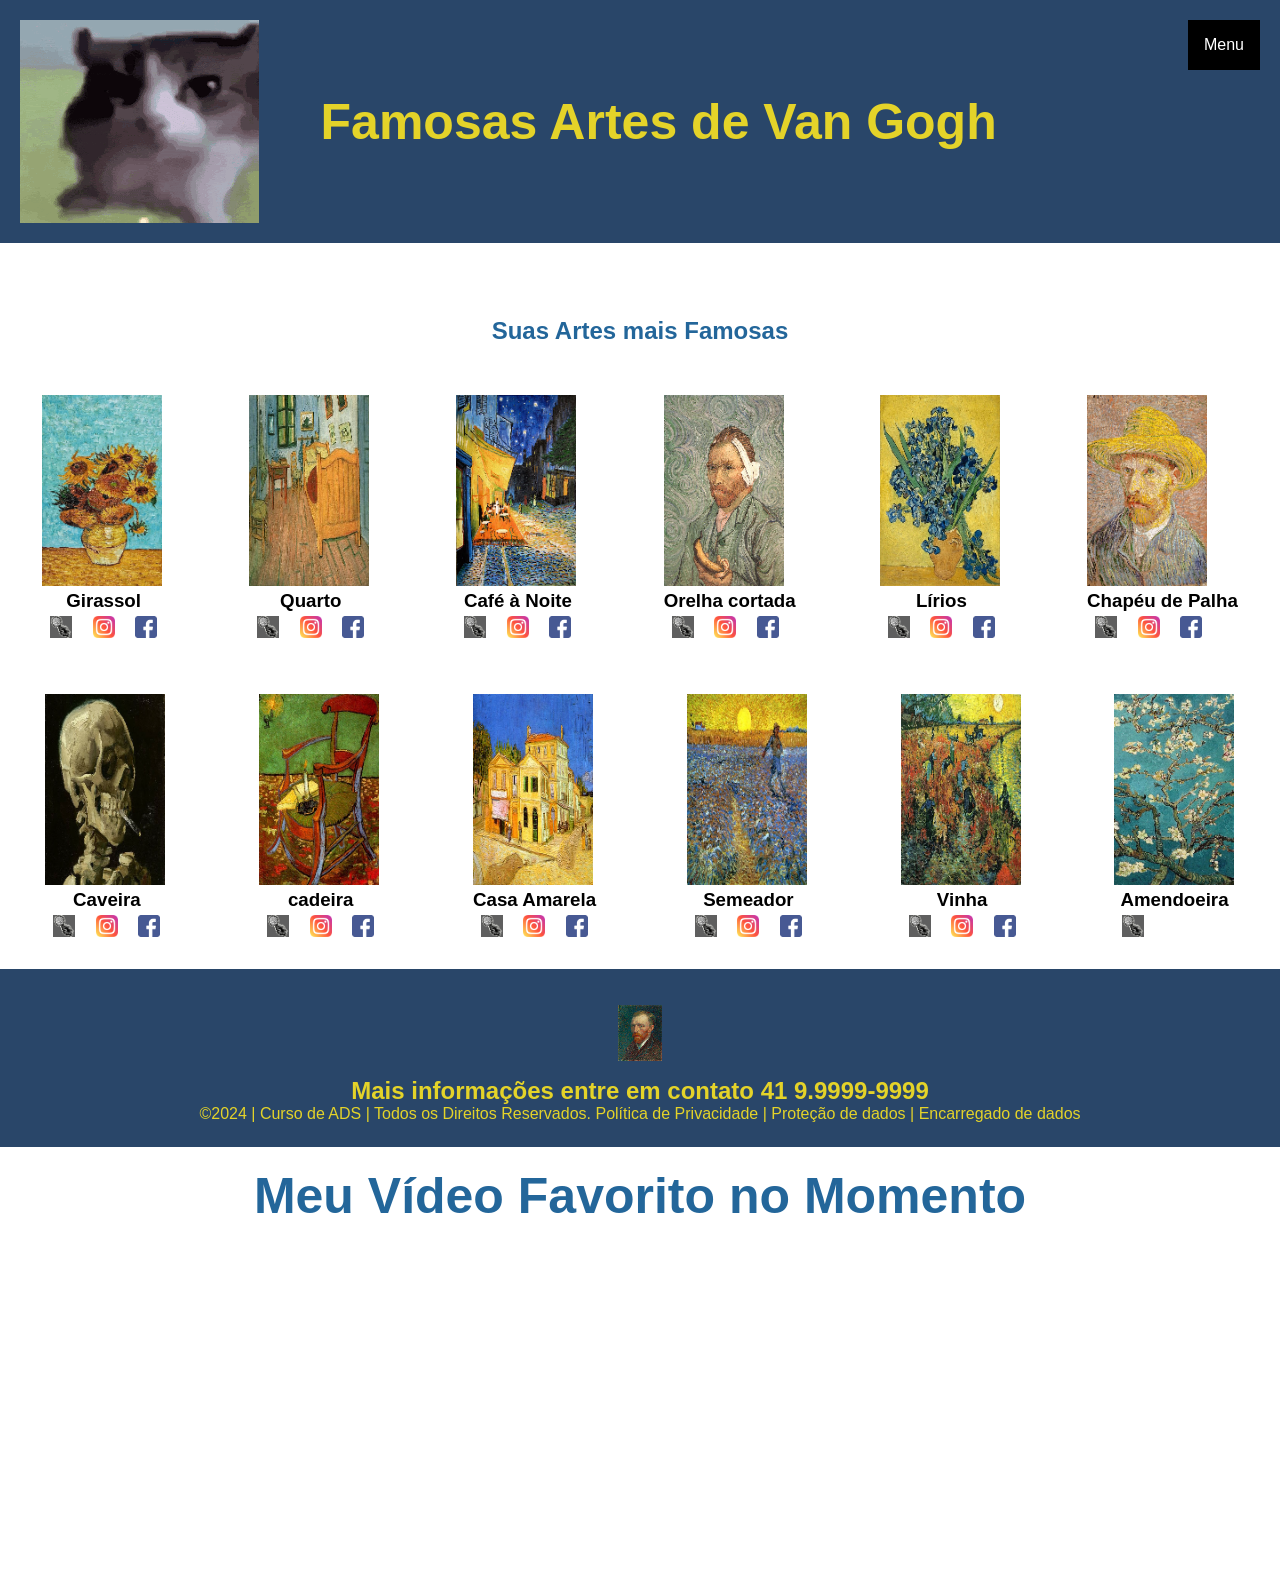
==== contato.html @ 204fc622 "3131313454" ====
<!DOCTYPE html>
<html lang="pt-br">
<head>
<meta charset="UTF-8">
<meta name="viewport" content="width=device-width, initial-scale=1.0">
<title>Artes dele | Nós alunos</title>
<link rel="stylesheet" href="style.css">
</head>
<body>
<!--header é a parte do cabeçalho do site, é o topo da página-->
<header class="cabecalho-itens">

<img class="cabecalho_imagem" src="gato.gif" alt="Logo da
Página">

<h1 class="titulo_site">Famosas Artes de Van Gogh</h1>
<div class="sociais">

</div>
</header>



<!--Seção estudantes é a parte do paragrafo 2 da página -- "Meninos"-->
<!--altere em "src="estudante_menino_1.png" para src"nome da imagem do menino em
todos abaixo-->
<!--altere em "src="site_school.png" para src"nome da logo em todos abaixo-->
<!--para aumentar os alunos copie a div no edidor que corresponda desde a foto
até os icones abaixo - dúvidas chame o professor-->

<section class="estudante">
<h1 class="estudante_titulo">Suas Artes mais Famosas</h1>
<p> </p>
<div class="estudantes_todos">

    <div class="estudante-div">
<img class="estudante-imagem" src="girassois.jpeg" alt="Foto da Arte">
<h3 class="estudante-nome">Girassol</h3>
<a href="https://pt.wikipedia.org/wiki/Doze_Girass%C3%B3is_numa_Jarra">
<p> </p>
<img class="estudante-icone" src="lupa.jpeg" alt="Link do Site da
arte"></a>
<img class="estudante-icone" src="instagram.png" alt="Link do
Instagram">
<img class="estudante-icone" src="facebook.png" alt="Link do Facebook">
</div>

<div class="estudante-div">
<img class="estudante-imagem" src="cama.png" alt="Foto da Arte">
<h3 class="estudante-nome">Quarto</h3>
<a href="https://pt.wikipedia.org/wiki/Quarto_em_Arles">
<p> </p>
<img class="estudante-icone" src="lupa.jpeg" alt="Link do Site da Arte"></a>
<img class="estudante-icone" src="instagram.png" alt="Link do
Instagram">
<img class="estudante-icone" src="facebook.png" alt="Link do Facebook">
</div>

<div class="estudante-div">
<img class="estudante-imagem" src="cafeanoite.jpeg" alt="Foto da Arte">
<h3 class="estudante-nome">Café à Noite</h3>
<a href="https://pt.wikipedia.org/wiki/Terra%C3%A7o_do_Caf%C3%A9_%C3%A0_Noite">
<p> </p>
<img class="estudante-icone" src="lupa.jpeg" alt="Link do Site da
Arte"></a>
<img class="estudante-icone" src="instagram.png" alt="Link do
Instagram">
<img class="estudante-icone" src="facebook.png" alt="Link do Facebook">
</div>

<div class="estudante-div">
<img class="estudante-imagem" src="vangoghorelha.jpeg" alt="Foto da
Arte">
<h3 class="estudante-nome">Orelha cortada</h3>
<a href="https://pt.wikipedia.org/wiki/Autorretrato_com_a_Orelha_Cortada">
<p> </p>
<img class="estudante-icone" src="lupa.jpeg" alt="Link do Site da
Arte"></a>
<img class="estudante-icone" src="instagram.png" alt="Link do
Instagram">
<img class="estudante-icone" src="facebook.png" alt="Link do Facebook">
</div>

<div class="estudante-div">
<img class="estudante-imagem" src="Lírios.jpeg" alt="Foto da
Arte">
<h3 class="estudante-nome">Lírios</h3>
<a href="https://pt.wikipedia.org/wiki/L%C3%ADrios_(pintura)">
<p> </p>
<img class="estudante-icone" src="lupa.jpeg" alt="Link do Site da
Arte"></a>
<img class="estudante-icone" src="instagram.png" alt="Link do
Instagram">
<img class="estudante-icone" src="facebook.png" alt="Link do Facebook">
</div>

<div class="estudante-div">
<img class="estudante-imagem" src="chapeudepalha.jpeg" alt="Foto da
Arte">
<h3 class="estudante-nome">Chapéu de Palha</h3>
<a href="https://pt.wikipedia.org/wiki/Autorretrato_com_chap%C3%A9u_de_palha_(Van_Gogh)">
<p> </p>
<img class="estudante-icone" src="lupa.jpeg" alt="Link do
Arte"></a>
<img class="estudante-icone" src="instagram.png" alt="Link do
Instagram">
<img class="estudante-icone" src="facebook.png" alt="Link do
Facebook">
</div>
</div>
</section>

<!--Seção estudantes é a parte do paragrafo 3 da página -- "Meninas"-->
<!--altere em "src="estudante_menina_1.png" para src"nome da imagem do menina em
todas abaixo-->
<!--altere em "src="site_school.png" para src"nome da logo em todos abaixo-->
<section class="estudante">
<div class="estudantes_todos">
<div class="estudante-div">
<img class="estudante-imagem" src="caveira.jpeg" alt="Foto da
Arte">
<h3 class="estudante-nome">Caveira</h3>
<a href="https://pt.wikipedia.org/wiki/Caveira_com_Cigarro_Aceso">
<p> </p>
<img class="estudante-icone" src="lupa.jpeg" alt="Link do Site da
Arte"></a>
<img class="estudante-icone" src="instagram.png" alt="Link do Instagram">
<img class="estudante-icone" src="facebook.png" alt="Link do Facebook">
</div>

<div class="estudante-div">
<img class="estudante-imagem" src="cadeira.jpeg" alt="Foto da
Arte">
<h3 class="estudante-nome">cadeira</h3>
<a href="https://pt.wikipedia.org/wiki/A_cadeira_de_Gauguin">
<p> </p>
<img class="estudante-icone" src="lupa.jpeg" alt="Link do Site da
Arte"></a>
<img class="estudante-icone" src="instagram.png" alt="Link do Instagram">
<img class="estudante-icone" src="facebook.png" alt="Link do Facebook">
</div>

<div class="estudante-div">
<img class="estudante-imagem" src="casa.jpeg" alt="Foto da
Arte">
<h3 class="estudante-nome">Casa Amarela</h3>
<a href="https://pt.wikipedia.org/wiki/A_Casa_Amarela">
<p> </p>
<img class="estudante-icone" src="lupa.jpeg" alt="Link do Site da
Arte"></a>
<img class="estudante-icone" src="instagram.png" alt="Link do Instagram">
<img class="estudante-icone" src="facebook.png" alt="Link do Facebook">
</div>


<div class="estudante-div">
<img class="estudante-imagem" src="semeador.jpeg" alt="Foto da
Arte">
<h3 class="estudante-nome">Semeador</h3>
<a href="https://conpoema.org/?p=6870">
<p> </p>
<img class="estudante-icone" src="lupa.jpeg" alt="Link do Site da
Arte"></a>
<img class="estudante-icone" src="instagram.png" alt="Link do Instagram">
<img class="estudante-icone" src="facebook.png" alt="Link do Facebook">
</div>


<div class="estudante-div">
<img class="estudante-imagem" src="Vinha.jpeg" alt="Foto da
Arte">
<h3 class="estudante-nome">Vinha</h3>
<a href="https://pt.wikipedia.org/wiki/A_Vinha_Encarnada">
<p> </p>
<img class="estudante-icone" src="lupa.jpeg" alt="Link do Site da Arte"></a>
<img class="estudante-icone" src="instagram.png" alt="Link do Instagram">
<img class="estudante-icone" src="facebook.png" alt="Link do Facebook">
</div>

<div class="estudante-div">
<img class="estudante-imagem" src="Amendoeira.jpeg" alt="Foto da turma da
Arte">
<h3 class="estudante-nome">Amendoeira</h3>
<a href="https://en.wikipedia.org/wiki/Almond_Blossoms">
<p> </p>
<img class="estudante-icone" src="lupa.jpeg" alt="Link do Site
da Arte"></a>

</div>
</div>
</section>

<!--Seção rodapé é a parte final da paragrafo 3 da página-->
<footer class="escola">
<img class="logo_rodape" src="vanpequeno.jpeg" alt="Logo da Escola">
<h2 class="escola-título">Mais informações entre em contato<a class="link"


    href="https://wa.me/5541999999999"> 41 9.9999-9999 </a></h2>
<p></p>
<p>©2024 | Curso de ADS | Todos os Direitos Reservados.
Política de Privacidade | Proteção de dados | Encarregado de dados</p>
<p> </p>
</footer>
</body>
</html>
</div>
<div class="container-video">
    <h3 class="titulo-video">Meu Vídeo Favorito no Momento</h3>


<iframe width="560" height="315" src="https://www.youtube.com/embed/9bgyuqM4LcU?si=Hd7E-7_7AHJvpyRD" title="YouTube video player" frameborder="0" allow="accelerometer; autoplay; clipboard-write; encrypted-media; gyroscope; picture-in-picture; web-share" referrerpolicy="strict-origin-when-cross-origin" allowfullscreen></iframe>





















<html>
<head>
<style>
.dropbtn {
  background-color: #000000;
  color: white;
  padding: 16px;
  font-size: 16px;
  border: none;
  cursor: pointer;
}

.dropdown {
  position: fixed;
  top: 20px;
  right: 20px;
  z-index: 1000;
}


.dropdown-content {
  display: none;
  position: absolute;
  right: 0;
  background-color: #f9f9f9;
  min-width: 200px;
  box-shadow: 0px 8px 16px 0px rgba(0,0,0,0.2);
  z-index: 1000;
}

.dropdown-content a {
  color: black;
  padding: 12px 16px;
  text-decoration: none;
  display: block;
}

.dropdown-content a:hover {
  background-color: #1111;
}

.dropdown:hover .dropdown-content {
  display: block;
}

.dropdown:hover .dropbtn {
  background-color: #32af26;
}
</style>
</head>
<body>


<div class="dropdown">
  <button class="dropbtn">Menu</button>
  <div class="dropdown-content">
  <a href="index.html">Início</a>
  <a href="sobre.html">Sobre</a>
  <a href="contato.html">Artes</a>
  </div>
</div>
---- style.css ----
*{
margin: 0;
padding: 0;
box-sizing: border-box;
}
body{
font-family: "Poppins", sans-serif;
}
header{
background-color: #294669;
color: #E4D329;
width: 100%;
padding: 20px;
}
.cabecalho-itens{
max-width: 1980px;
margin: 0 auto;
display: flex;
align-items: center;
justify-content: center;
}
.cabecalho-imagem{
width: 10%;
display: flex;
justify-content: flex-start;
align-items: center;
}
.titulo_site{
padding: 50px;
text-align: center;
width: 100%;
font-size: 50px;
}
.sociais{
display: flex;
justify-content: flex-end;
width: 25%;
padding-right: 30px;
}
.banner1{
position:relative;
width:100%;
}


.banner1 img{
width:100%;
display:block;
height: 800px;
}


.estudante_titulo{
padding: 50px;
text-align: center;
color: #23669a;
}
.estudante-nome{
text-align: center;
}
.estudante-imagem{
width: 120px;
}
.estudante-icone{
width: 38px;
padding: 4px 8px;
}
.estudante{
background-image: background-color(#294669);
padding: 24px 0;
}

.estudante.div{
text-align: center;
padding: 24px 0;
}
.estudantes_todos{
display: flex;
justify-content: space-around;
}
.escola{
background-image: linear-gradient(#294669,#294669);
color: #E4D329;
display: flex;
justify-content:center;
padding: 24px 0;
text-align:center;
display:block;
}
.escola-titulo{
padding: 50px;
text-align: center;
color: #E4D329;
}
.logo_rodape{
height: 80px;
padding: 12px 0;

}

.link{
color: #E4D329;
text-decoration: none;
}
.main-container {
  display: flex;
  flex-direction: column; 
  align-items: center;
}
.titulo-video {
  font-family: 'Segoe UI', Tahoma, Geneva, Verdana, sans-serif; 
  font-size: 50px;
  font-weight: bold;
  color: #23669a;
  text-align: center;
  margin-bottom: 15px;
  padding: 20px 0;    
}

.container-video {
  text-align: center;
}
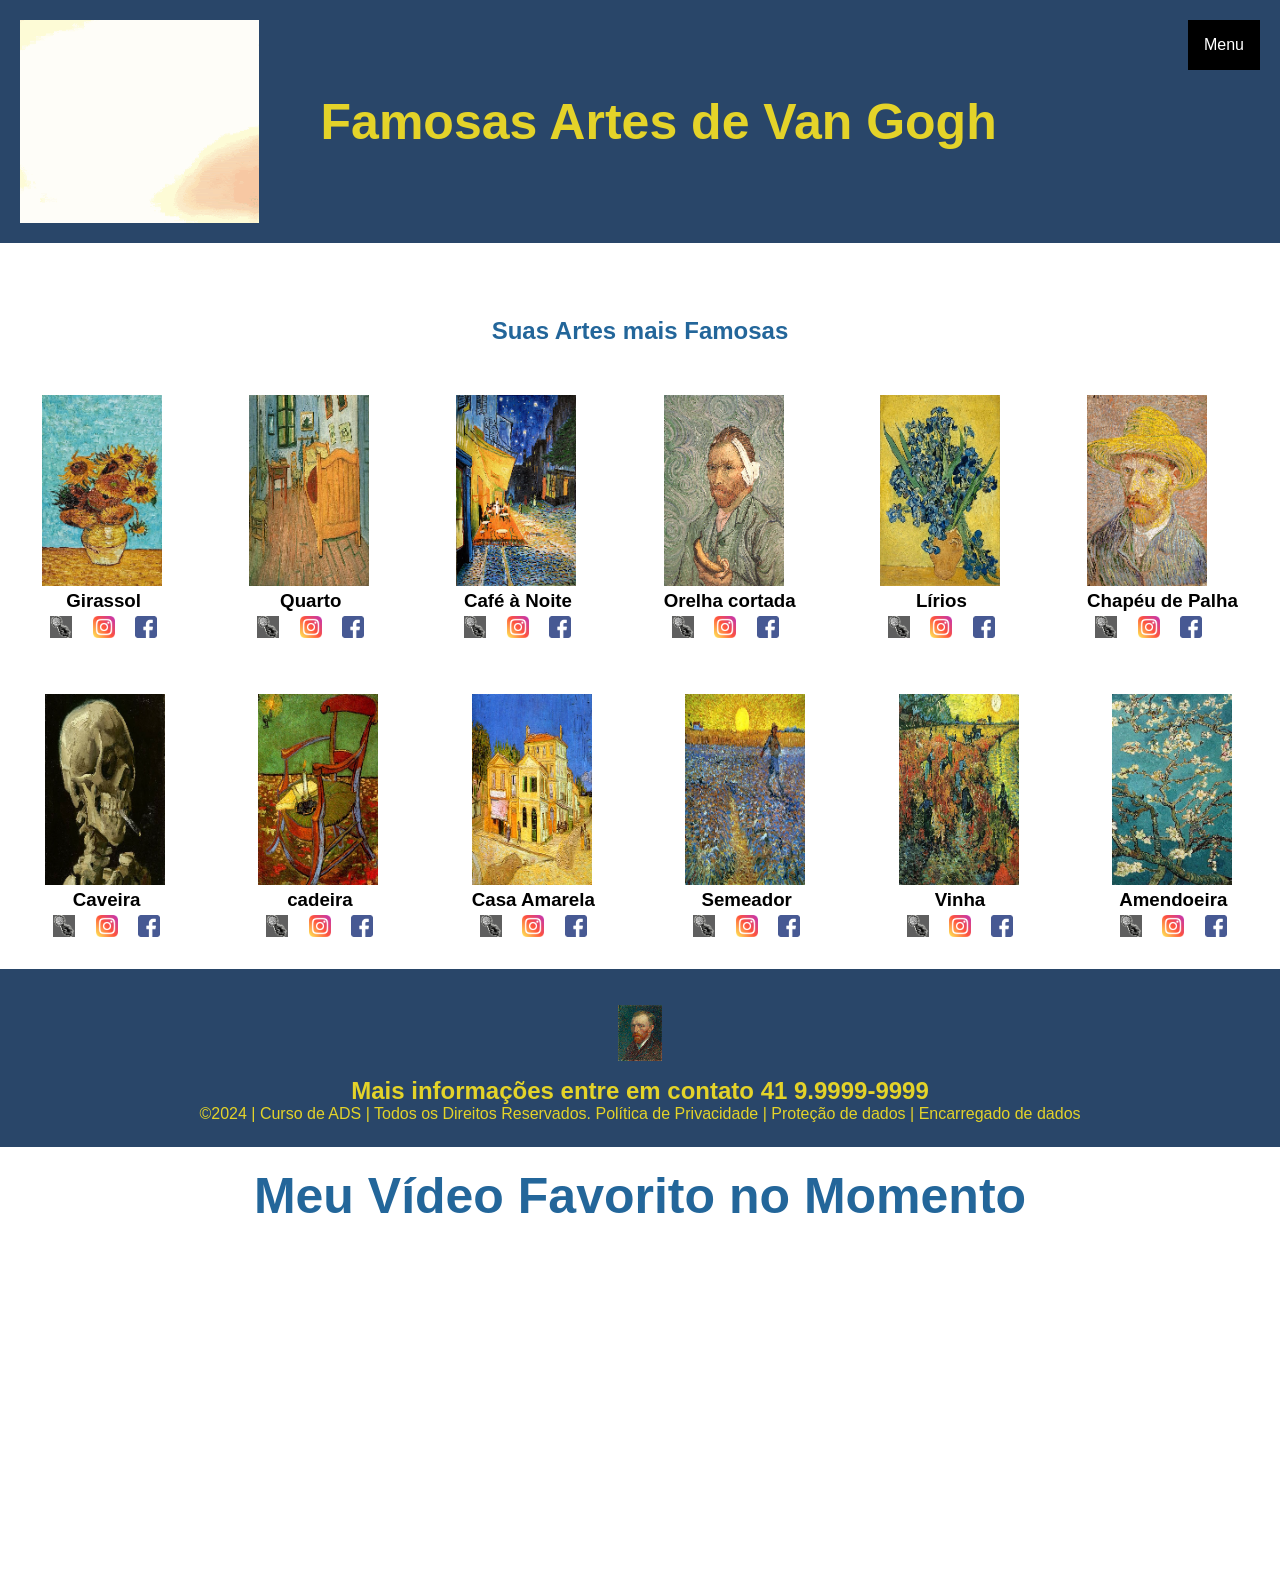
==== commit 95d18972: "423452" ====
--- a/contato.html
+++ b/contato.html
@@ -187,7 +187,9 @@
 <p> </p>
 <img class="estudante-icone" src="lupa.jpeg" alt="Link do Site
 da Arte"></a>
-
+<img class="estudante-icone" src="instagram.png" alt="Link do
+Instagram">
+<img class="estudante-icone" src="facebook.png" alt="Link do Facebook">
 </div>
 </div>
 </section>
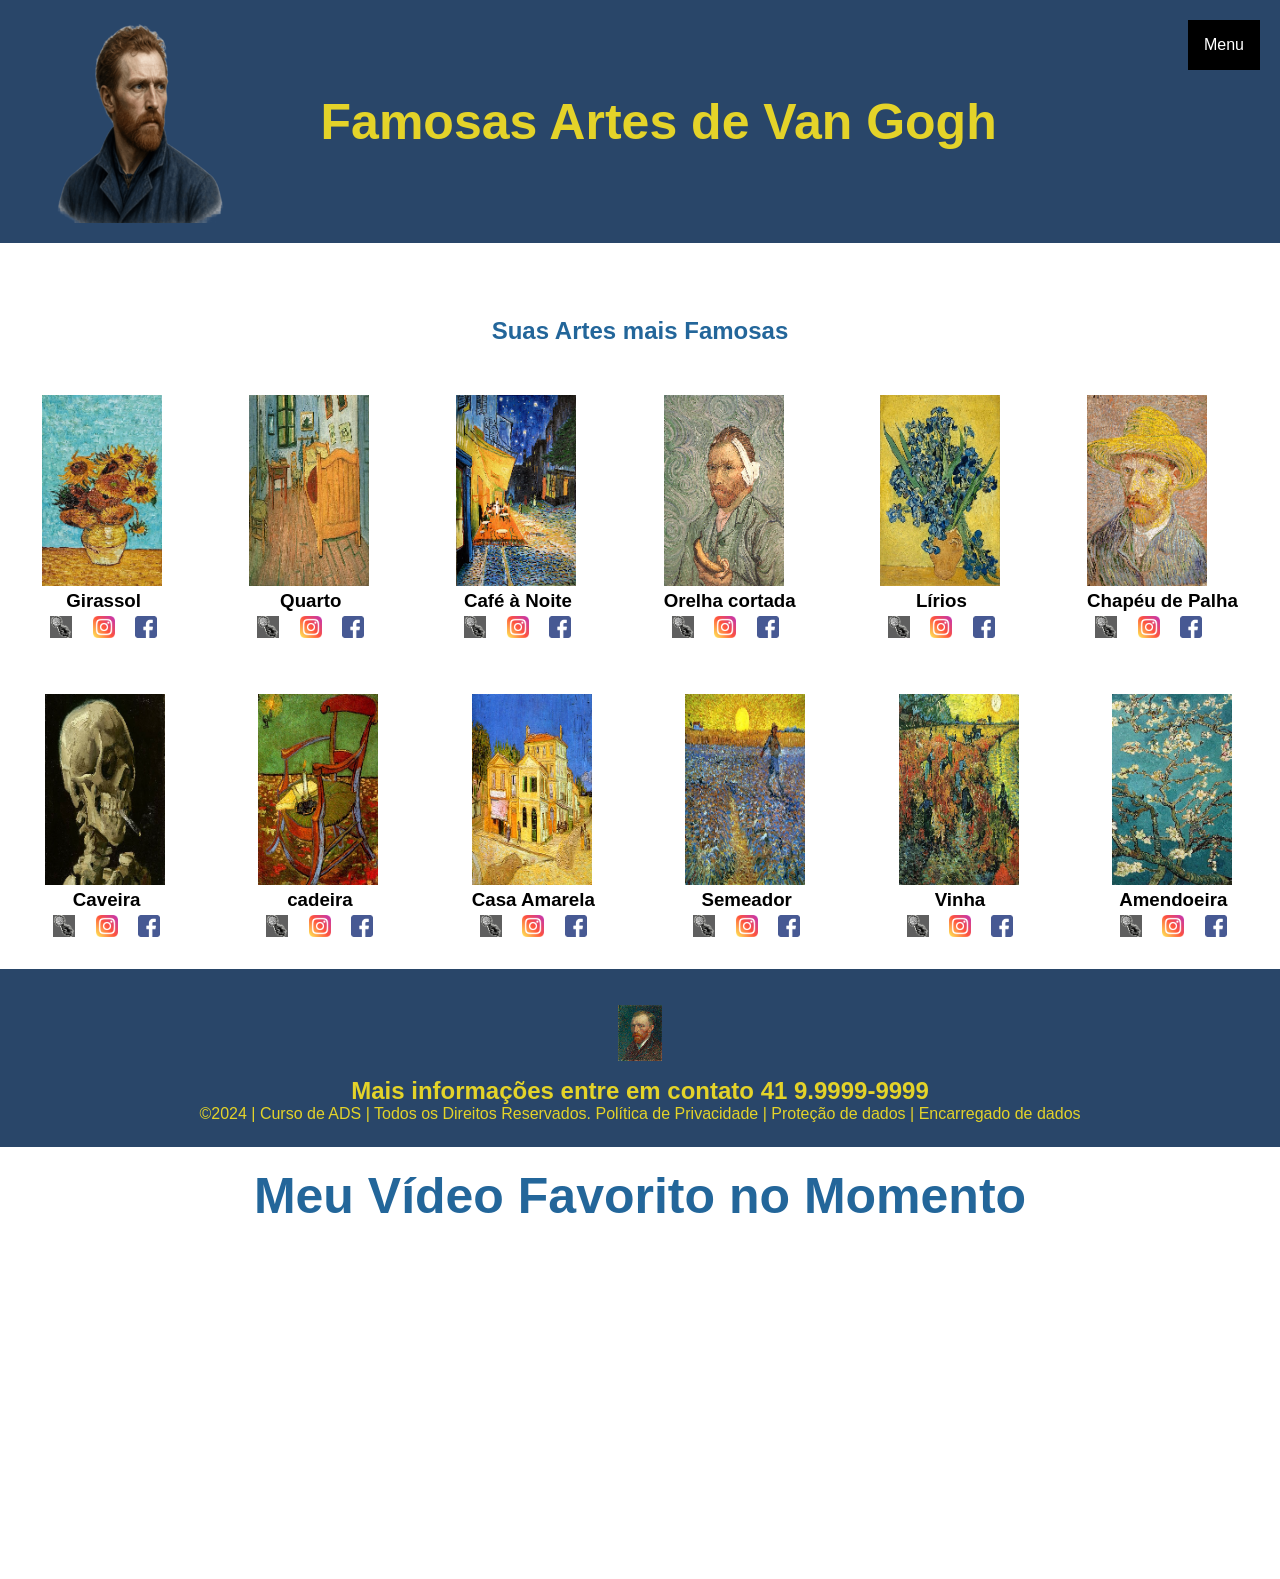
==== commit 69cb99a8: "5653767464" ====
--- a/contato.html
+++ b/contato.html
@@ -12,7 +12,7 @@
 <!--header é a parte do cabeçalho do site, é o topo da página-->
 <header class="cabecalho-itens">
 
-<img class="cabecalho_imagem" src="gato.gif" alt="Logo da
+<img class="cabecalho_imagem" src="vangogh232.jpeg" alt="Logo da
 Página">
 
 <h1 class="titulo_site">Famosas Artes de Van Gogh</h1>
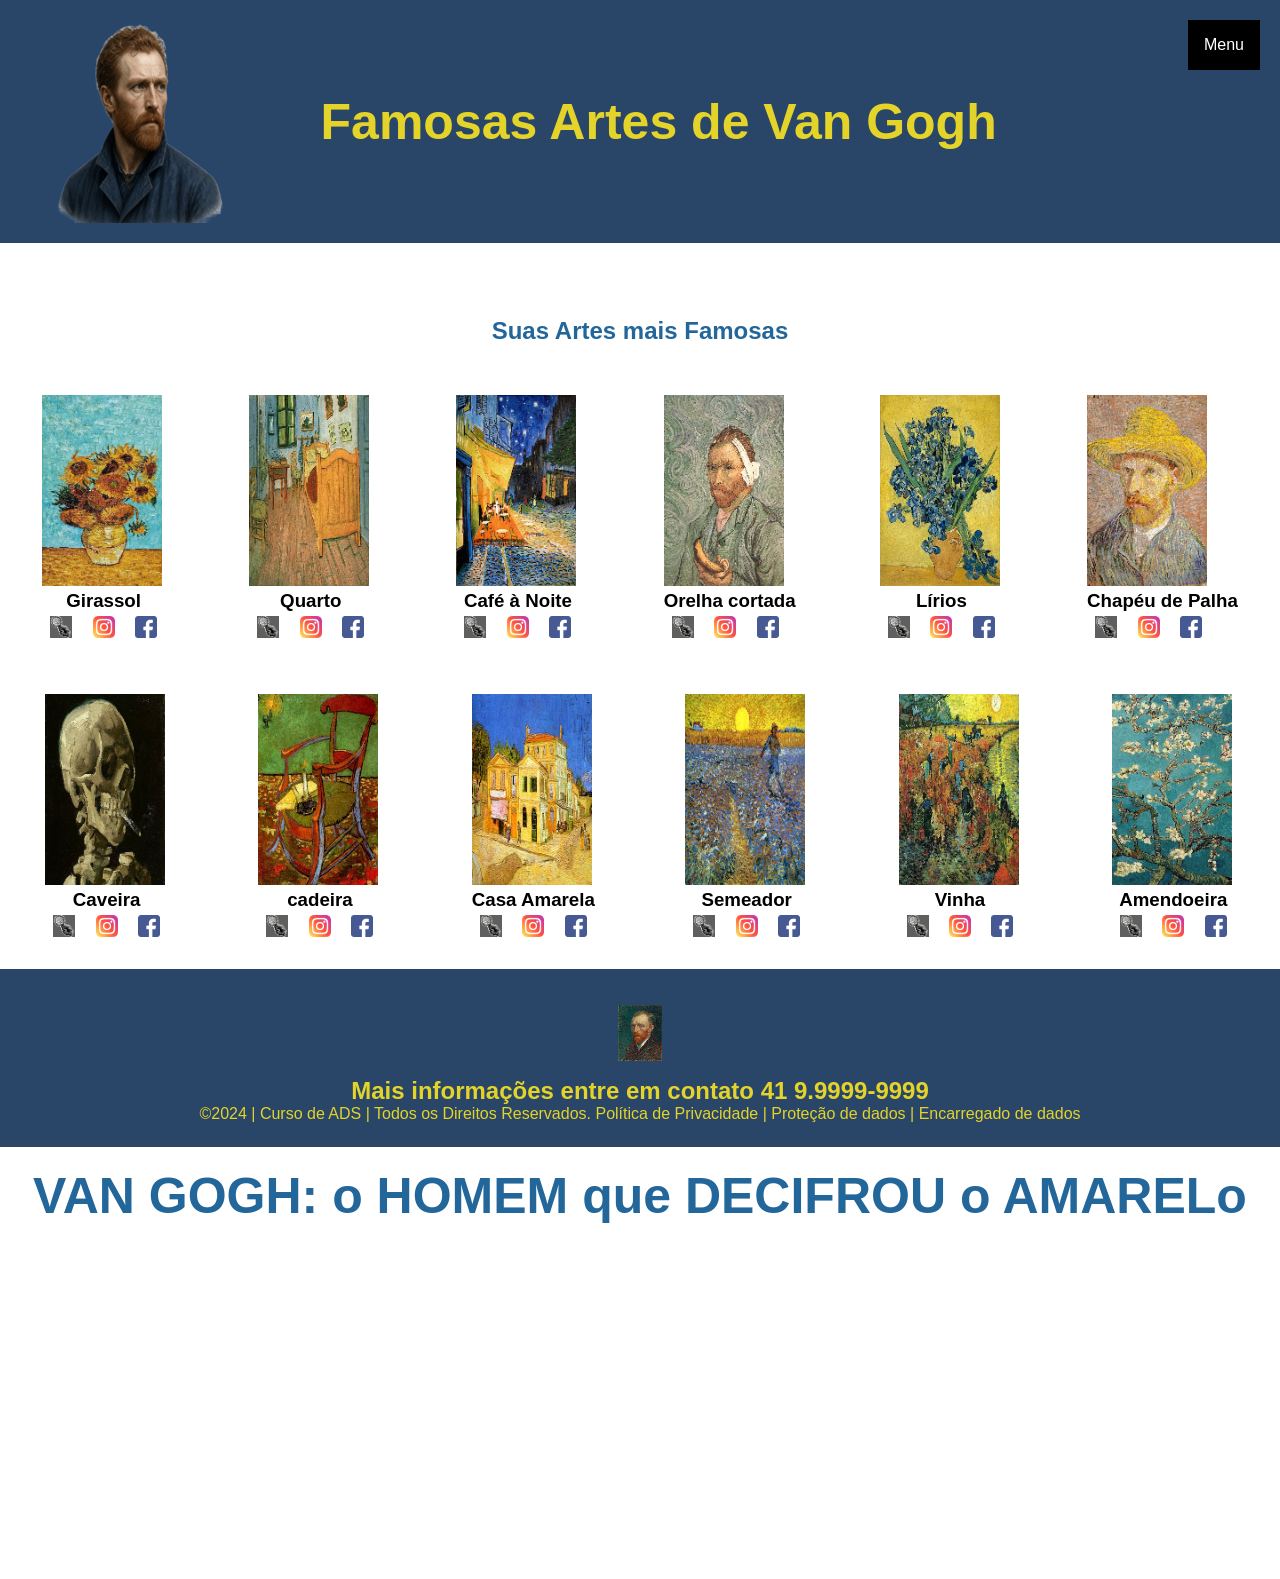
==== commit 3a4a7060: "5675656" ====
--- a/contato.html
+++ b/contato.html
@@ -210,10 +210,10 @@
 </html>
 </div>
 <div class="container-video">
-    <h3 class="titulo-video">Meu Vídeo Favorito no Momento</h3>
-
-
-<iframe width="560" height="315" src="https://www.youtube.com/embed/9bgyuqM4LcU?si=Hd7E-7_7AHJvpyRD" title="YouTube video player" frameborder="0" allow="accelerometer; autoplay; clipboard-write; encrypted-media; gyroscope; picture-in-picture; web-share" referrerpolicy="strict-origin-when-cross-origin" allowfullscreen></iframe>
+    <h3 class="titulo-video">VAN GOGH: o HOMEM que DECIFROU o AMARELo</h3>
+
+
+<iframe width="560" height="315" src="https://www.youtube.com/embed/LUapdJuidks?si=vIabFD7bsb88k7st" title="YouTube video player" frameborder="0" allow="accelerometer; autoplay; clipboard-write; encrypted-media; gyroscope; picture-in-picture; web-share" referrerpolicy="strict-origin-when-cross-origin" allowfullscreen></iframe>
 
 
 
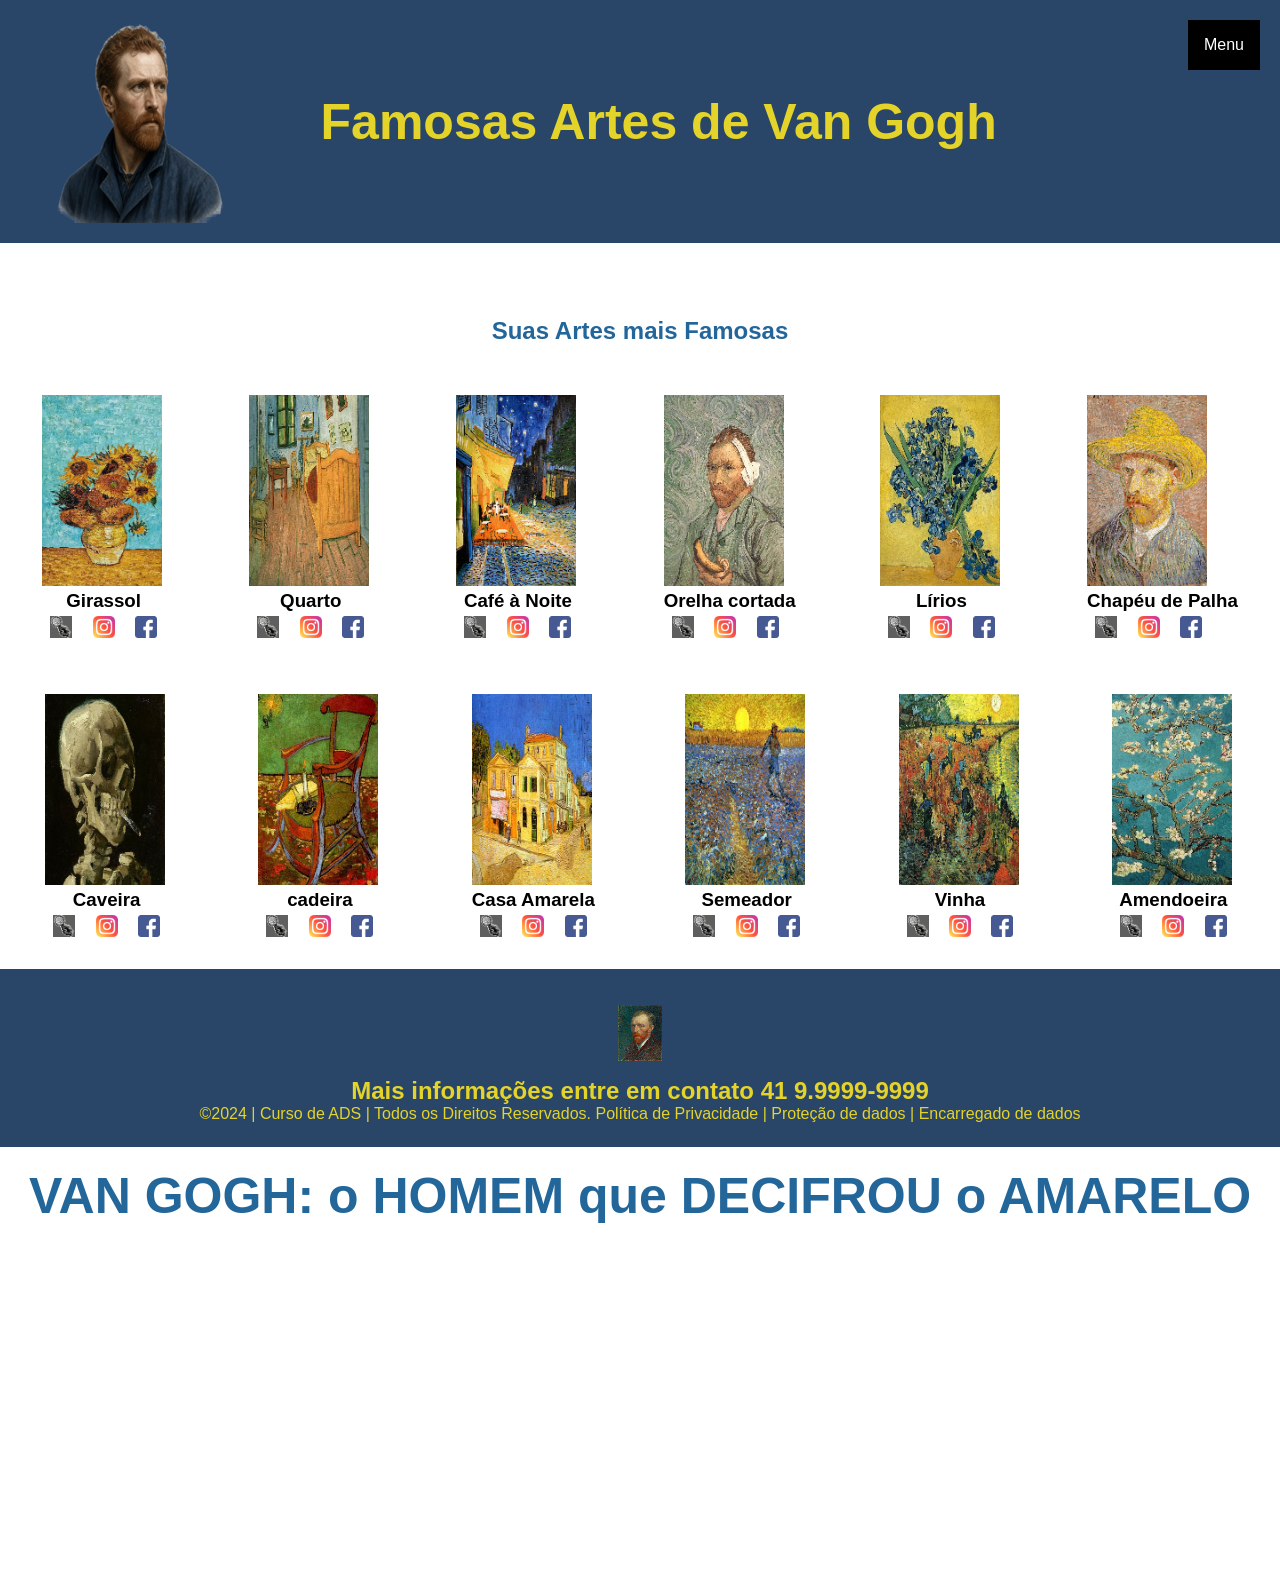
==== commit bee9d438: "7676867" ====
--- a/contato.html
+++ b/contato.html
@@ -210,7 +210,7 @@
 </html>
 </div>
 <div class="container-video">
-    <h3 class="titulo-video">VAN GOGH: o HOMEM que DECIFROU o AMARELo</h3>
+    <h3 class="titulo-video">VAN GOGH: o HOMEM que DECIFROU o AMARELO</h3>
 
 
 <iframe width="560" height="315" src="https://www.youtube.com/embed/LUapdJuidks?si=vIabFD7bsb88k7st" title="YouTube video player" frameborder="0" allow="accelerometer; autoplay; clipboard-write; encrypted-media; gyroscope; picture-in-picture; web-share" referrerpolicy="strict-origin-when-cross-origin" allowfullscreen></iframe>
